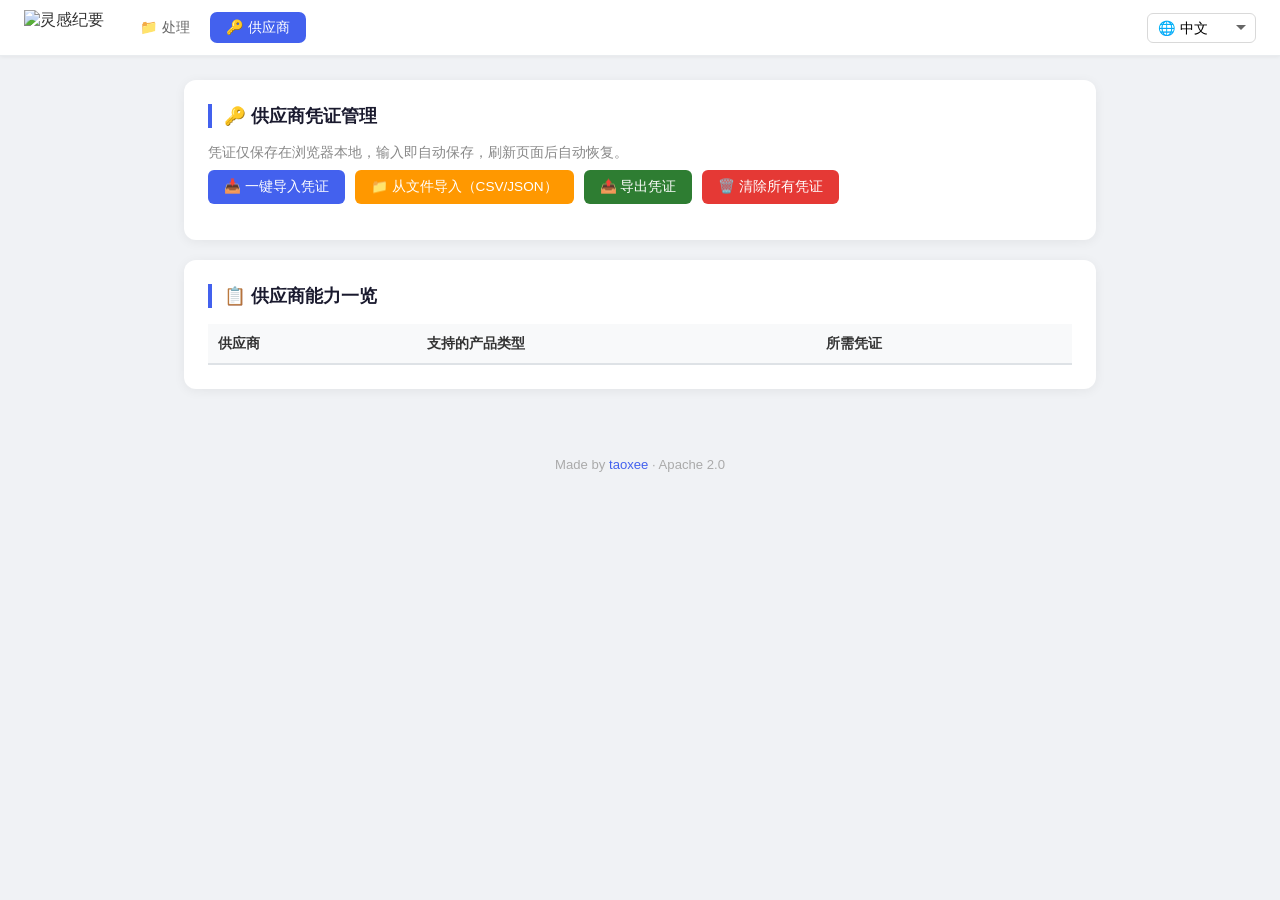
==== static/vendors.html @ c097453c "feat: split into two pages, add shared layer, UX queue improvements - Extract shared.css + shared.js" ====
<!DOCTYPE html>
<html lang="zh-CN">
<head>
<meta charset="UTF-8">
<meta name="viewport" content="width=device-width, initial-scale=1.0">
<title id="page-title">灵感纪要 · VibeMeet2Notes</title>
<link rel="icon" type="image/png" href="/logos/web-tab-logo.png">
<link rel="stylesheet" href="/static/shared.css">
</head>
<body>

<!-- ── Top Nav ── -->
<nav class="topnav">
  <div class="nav-brand">
    <img id="nav-logo-cn" src="/logos/Banner-Logo-CN.png" alt="灵感纪要">
    <img id="nav-logo-en" src="/logos/Banner-Logo-EN.png" alt="VibeMeet2Notes" style="display:none;">
  </div>
  <div class="nav-links">
    <a href="/">📁 <span id="nav-label-process">处理</span></a>
    <a href="/vendors" class="active">🔑 <span id="nav-label-vendors">供应商</span></a>
  </div>
  <div class="nav-lang">
    <select id="lang-select" onchange="switchLanguage(this.value)">
      <option value="zh">🌐 中文</option>
      <option value="en">🌐 English</option>
    </select>
  </div>
</nav>

<!-- ── Save toast ── -->
<div id="save-toast" style="display:none;position:fixed;top:20px;right:20px;background:#2e7d32;color:#fff;padding:8px 16px;border-radius:8px;font-size:0.85rem;z-index:999;transition:opacity 0.3s;">✅ 已自动保存</div>

<div class="container">

  <!-- Vendor Credentials -->
  <div class="card" id="creds-card">
    <h2 id="creds-title-h2">🔑 供应商凭证管理</h2>
    <p id="creds-desc-p" style="font-size:0.85rem;color:#888;margin-bottom:8px;">凭证仅保存在浏览器本地，输入即自动保存，刷新页面后自动恢复。</p>
    <div id="creds-summary" style="font-size:0.85rem;color:#4caf50;margin-bottom:8px;"></div>
    <div style="display:flex;gap:10px;margin-bottom:12px;flex-wrap:wrap;">
      <button id="btn-import" onclick="importKeys()" style="padding:8px 16px;background:#4361ee;color:#fff;border:none;border-radius:6px;font-size:0.85rem;cursor:pointer;">📥 一键导入凭证</button>
      <label id="btn-import-file" style="padding:8px 16px;background:#ff9800;color:#fff;border:none;border-radius:6px;font-size:0.85rem;cursor:pointer;display:inline-block;">📁 从文件导入（CSV/JSON）<input type="file" accept=".json,.csv" onchange="importFromFile(event)" style="display:none;"></label>
      <button id="btn-export" onclick="exportKeys()" style="padding:8px 16px;background:#2e7d32;color:#fff;border:none;border-radius:6px;font-size:0.85rem;cursor:pointer;">📤 导出凭证</button>
      <button id="btn-clear" onclick="clearAllKeys()" style="padding:8px 16px;background:#e53935;color:#fff;border:none;border-radius:6px;font-size:0.85rem;cursor:pointer;">🗑️ 清除所有凭证</button>
    </div>
    <div id="import-status" style="display:none;font-size:0.85rem;margin-bottom:8px;padding:8px 12px;border-radius:6px;"></div>
    <div id="vendor-keys"></div>
  </div>

  <!-- Vendor Capabilities Table -->
  <div class="card">
    <h2 id="vendor-table-title-h2">📋 供应商能力一览</h2>
    <div style="overflow-x:auto;">
      <table id="vendor-table" style="width:100%;border-collapse:collapse;font-size:0.88rem;">
        <thead>
          <tr style="background:#f8f9fa;">
            <th id="th-vendor" style="padding:10px;text-align:left;border-bottom:2px solid #dee2e6;">供应商</th>
            <th id="th-types" style="padding:10px;text-align:left;border-bottom:2px solid #dee2e6;">支持的产品类型</th>
            <th id="th-creds" style="padding:10px;text-align:left;border-bottom:2px solid #dee2e6;">所需凭证</th>
          </tr>
        </thead>
        <tbody></tbody>
      </table>
    </div>
  </div>

</div>

<footer style="text-align:center;padding:24px 0 16px;font-size:0.82rem;color:#aaa;">
  Made by <a href="https://github.com/taoxee" target="_blank" rel="noopener" style="color:#4361ee;text-decoration:none;">taoxee</a> · Apache 2.0
</footer>

<script src="/static/shared.js"></script>
<script>
// ── Vendor-page state ────────────────────────────────────────────────────────

function renderVendorKeys() {
  const container = document.getElementById("vendor-keys");
  const creds = getStoredCreds();
  const optionalText = t("optional");

  // Build DOM nodes instead of raw innerHTML to avoid XSS from stored cred values
  container.textContent = "";
  Object.entries(VENDORS).forEach(([vendor, info]) => {
    const vc = creds[vendor] || {};

    const section = document.createElement("div");
    section.className = "vendor-section";

    // Vendor name row
    const nameRow = document.createElement("div");
    nameRow.className = "vendor-name";
    nameRow.textContent = getVendorDisplayName(vendor) + " ";

    const typeSpan = document.createElement("span");
    typeSpan.style.cssText = "font-size:0.75rem;color:#999;";
    typeSpan.textContent = info.types.map(translateType).join(" / ");
    nameRow.appendChild(typeSpan);

    const dot = document.createElement("span");
    dot.className = "filled-indicator filled-no";
    dot.id = "indicator-" + CSS.escape(vendor);
    nameRow.appendChild(dot);
    section.appendChild(nameRow);

    // Fields
    const fieldsDiv = document.createElement("div");
    fieldsDiv.className = "vendor-fields";
    info.fields.forEach(f => {
      const item = document.createElement("div");
      item.className = "field-item";

      const lbl = document.createElement("label");
      lbl.textContent = translateFieldLabel(f.label);
      if (f.optional) {
        const opt = document.createElement("span");
        opt.className = "optional-tag";
        opt.textContent = optionalText;
        lbl.appendChild(opt);
      }

      const inp = document.createElement("input");
      inp.type = "text";
      if (f.secret !== false) inp.style.cssText = "-webkit-text-security: disc;";
      inp.placeholder = f.placeholder || "";
      inp.value = vc[f.key] || f.default || "";
      inp.addEventListener("input", function() { saveCred(vendor, f.key, this.value); });

      item.appendChild(lbl);
      item.appendChild(inp);
      fieldsDiv.appendChild(item);
    });
    section.appendChild(fieldsDiv);

    // Optional note
    if (info.note) {
      const note = document.createElement("div");
      note.style.cssText = "font-size:0.78rem;color:#e65100;margin-top:6px;";
      note.textContent = "📌 " + translateNote(info.note);
      section.appendChild(note);
    }

    container.appendChild(section);
    updateFilledIndicator(vendor);
  });
}

function renderVendorTable() {
  const tbody = document.querySelector("#vendor-table tbody");
  const optionalText = t("optional");
  tbody.textContent = "";
  Object.entries(VENDORS).forEach(([name, info]) => {
    const tr = document.createElement("tr");
    tr.style.borderBottom = "1px solid #f0f0f0";

    const tdName = document.createElement("td");
    tdName.style.cssText = "padding:10px;font-weight:500;";
    tdName.textContent = getVendorDisplayName(name);

    const tdTypes = document.createElement("td");
    tdTypes.style.padding = "10px";
    info.types.forEach(type => {
      const cls = type === "ASR" ? "badge-asr" : type === "LLM" ? "badge-llm" : type === "TTS" ? "badge-tts" : "badge-other";
      const badge = document.createElement("span");
      badge.className = "vendor-badge " + cls;
      badge.textContent = translateType(type);
      tdTypes.appendChild(badge);
      tdTypes.appendChild(document.createTextNode(" "));
    });

    const tdCreds = document.createElement("td");
    tdCreds.style.cssText = "padding:10px;font-size:0.82rem;color:#666;";
    tdCreds.textContent = info.fields.map(f =>
      translateFieldLabel(f.label) + (f.optional ? optionalText : "")
    ).join(", ");

    tr.appendChild(tdName);
    tr.appendChild(tdTypes);
    tr.appendChild(tdCreds);
    tbody.appendChild(tr);
  });
}

function updateCredsSummary() {
  const ready = Object.keys(VENDORS).filter(v => isVendorReady(v));
  const el = document.getElementById("creds-summary");
  if (!el) return;
  if (ready.length === 0) {
    el.textContent = "";
    const span = document.createElement("span");
    span.style.color = "#e65100";
    span.textContent = t("noCreds");
    el.appendChild(span);
  } else {
    el.textContent = t("configured") + ": " + ready.map(getVendorDisplayName).join(", ");
  }
}

function updateFilledIndicator(vendor) {
  const dot = document.getElementById("indicator-" + CSS.escape(vendor));
  if (dot) {
    const ready = isVendorReady(vendor);
    dot.className = "filled-indicator " + (ready ? "filled-yes" : "filled-no");
    dot.title = ready
      ? (currentLang === "en" ? "Credentials complete" : "凭证已填写完整")
      : (currentLang === "en" ? "Missing required fields" : "还有必填项未填写");
  }
}

// ── Import / Export / Clear ──────────────────────────────────────────────────
function showImportStatus(msg, isError) {
  const el = document.getElementById("import-status");
  el.style.display = "block";
  el.style.background = isError ? "#ffebee" : "#e8f5e9";
  el.style.color = isError ? "#c62828" : "#2e7d32";
  el.textContent = msg;
  setTimeout(() => { el.style.display = "none"; }, 5000);
}

async function importKeys() {
  try {
    const resp = await fetch("/api/import-keys");
    const creds = await resp.json();
    if (!creds || Object.keys(creds).length === 0) {
      showImportStatus(t("noCredsDetected"), true);
      return;
    }
    const existing = getStoredCreds();
    let imported = 0;
    for (const [vendor, fields] of Object.entries(creds)) {
      if (!existing[vendor]) existing[vendor] = {};
      for (const [key, val] of Object.entries(fields)) {
        if (val && val.trim()) { existing[vendor][key] = val.trim(); imported++; }
      }
    }
    localStorage.setItem("vendor_creds", JSON.stringify(existing));
    renderVendorKeys();
    updateCredsSummary();
    const vendorList = Object.keys(creds).join(", ");
    showImportStatus(`${t("importSuccess")} ${Object.keys(creds).length} ${t("vendors")} ${imported} ${t("fields")} (${vendorList})`, false);
  } catch (e) {
    showImportStatus(t("importFailed") + ": " + e.message, true);
  }
}

function importFromFile(event) {
  const file = event.target.files[0];
  if (!file) return;
  const reader = new FileReader();
  reader.onload = function(e) {
    try {
      const text = e.target.result.trim();
      let creds;
      const isCSV = file.name.endsWith(".csv") || (!text.startsWith("{") && text.includes(","));
      creds = isCSV ? parseCSVCreds(text) : JSON.parse(text);
      if (!creds || typeof creds !== "object" || Object.keys(creds).length === 0) {
        showImportStatus(t("noValidCreds"), true);
        return;
      }
      const existing = getStoredCreds();
      let imported = 0;
      for (const [vendor, fields] of Object.entries(creds)) {
        if (typeof fields !== "object") continue;
        if (!existing[vendor]) existing[vendor] = {};
        for (const [key, val] of Object.entries(fields)) {
          if (val && String(val).trim()) { existing[vendor][key] = String(val).trim(); imported++; }
        }
      }
      localStorage.setItem("vendor_creds", JSON.stringify(existing));
      renderVendorKeys();
      updateCredsSummary();
      showImportStatus(`${t("importSuccess")} ${Object.keys(creds).length} ${t("vendors")} ${imported} ${t("fields")}`, false);
    } catch (err) {
      showImportStatus(t("fileParseFailed") + ": " + err.message, true);
    }
  };
  reader.readAsText(file);
  event.target.value = "";
}

function parseCSVCreds(text) {
  const result = {};
  for (const line of text.split("\n")) {
    if (!line.trim() || line.startsWith("供应商")) continue;
    const row = parseCSVRow(line);
    if (row.length < 3) continue;
    const vendor = row[0].trim();
    const keyStr = row[2].trim();
    if (!vendor || !keyStr || !VENDORS[vendor]) continue;
    const labelMap = {};
    VENDORS[vendor].fields.forEach(f => { labelMap[f.label] = f.key; });
    let entries = keyStr.split(/[;；]/);
    if (entries.length === 1 && keyStr.includes(": ") && keyStr.includes(",")) {
      entries = keyStr.split(/',\s*/);
    }
    for (let entry of entries) {
      entry = entry.trim();
      if (!entry) continue;
      const m = entry.match(/^(.+?)\s*[:：]\s*(.*)/);
      if (!m) continue;
      const label = m[1].trim();
      const value = m[2].trim().replace(/^['"]|['"]$/g, "");
      const fieldKey = labelMap[label];
      if (fieldKey && value) {
        if (!result[vendor]) result[vendor] = {};
        result[vendor][fieldKey] = value;
      }
    }
  }
  return result;
}

function parseCSVRow(line) {
  const result = [];
  let current = "";
  let inQuotes = false;
  for (const ch of line) {
    if (ch === '"') { inQuotes = !inQuotes; }
    else if (ch === "," && !inQuotes) { result.push(current); current = ""; }
    else { current += ch; }
  }
  result.push(current);
  return result;
}

function exportKeys() {
  const creds = getStoredCreds();
  if (!creds || Object.keys(creds).length === 0) {
    showImportStatus(t("noCredsExport"), true);
    return;
  }
  const blob = new Blob([JSON.stringify(creds, null, 2)], { type: "application/json" });
  const url = URL.createObjectURL(blob);
  const a = document.createElement("a");
  a.href = url; a.download = "vendor_creds.json"; a.click();
  URL.revokeObjectURL(url);
  showImportStatus(t("exported"), false);
}

function clearAllKeys() {
  if (!confirm(t("confirmClear"))) return;
  localStorage.removeItem("vendor_creds");
  renderVendorKeys();
  updateCredsSummary();
  showImportStatus(t("cleared"), false);
}

// ── Page-specific language hook ──────────────────────────────────────────────
window._applyPageLanguage = function() {
  renderVendorKeys();
  renderVendorTable();
  updateCredsSummary();

  document.getElementById("creds-title-h2").textContent = t("credsTitle");
  document.getElementById("creds-desc-p").textContent = t("credsDesc");
  document.getElementById("btn-import").textContent = t("importBtn");
  document.getElementById("btn-export").textContent = t("exportBtn");
  document.getElementById("btn-clear").textContent = t("clearBtn");

  // Rebuild file import label (has hidden file input child)
  const fileLabel = document.getElementById("btn-import-file");
  fileLabel.textContent = t("importFileBtn");
  const fileInput = document.createElement("input");
  fileInput.type = "file";
  fileInput.accept = ".json,.csv";
  fileInput.style.display = "none";
  fileInput.addEventListener("change", importFromFile);
  fileLabel.appendChild(fileInput);

  document.getElementById("vendor-table-title-h2").textContent = t("vendorTableTitle");
  document.getElementById("th-vendor").textContent = t("vendorCol");
  document.getElementById("th-types").textContent = t("typesCol");
  document.getElementById("th-creds").textContent = t("credsCol");

  const nl = document.getElementById("nav-label-process");
  if (nl) nl.textContent = currentLang === "en" ? "Process" : "处理";
  const nv = document.getElementById("nav-label-vendors");
  if (nv) nv.textContent = currentLang === "en" ? "Vendors" : "供应商";
};

// ── saveCred hook: update indicators + summary ───────────────────────────────
window._onCredSaved = function(vendor) {
  updateFilledIndicator(vendor);
  updateCredsSummary();
};

// ── Init ─────────────────────────────────────────────────────────────────────
async function init() {
  await fetchVendors();
  renderVendorKeys();
  renderVendorTable();
  updateCredsSummary();
  applyLanguage();
}

init();
</script>
</body>
</html>
---- static/shared.css ----
/* ── Reset & base ── */
* { margin: 0; padding: 0; box-sizing: border-box; }
body { font-family: -apple-system, "PingFang SC", "Microsoft YaHei", sans-serif; background: #f0f2f5; color: #333; min-height: 100vh; }

/* ── Top nav ── */
.topnav {
  background: #fff;
  border-bottom: 1px solid #e9ecef;
  padding: 0 24px;
  display: flex;
  align-items: center;
  gap: 0;
  height: 56px;
  position: sticky;
  top: 0;
  z-index: 100;
  box-shadow: 0 1px 4px rgba(0,0,0,0.06);
}
.topnav .nav-brand { display: flex; align-items: center; margin-right: 20px; }
.topnav .nav-brand img { height: 36px; width: auto; object-fit: contain; }
.topnav .nav-links { display: flex; gap: 4px; flex: 1; }
.topnav .nav-links a {
  padding: 6px 16px;
  border-radius: 7px;
  font-size: 0.88rem;
  font-weight: 500;
  color: #666;
  text-decoration: none;
  cursor: pointer;
  transition: background 0.15s, color 0.15s;
}
.topnav .nav-links a:hover { background: #f4f6fb; color: #1a1a2e; }
.topnav .nav-links a.active { background: #4361ee; color: #fff; }
.topnav .nav-lang { margin-left: auto; }
.topnav .nav-lang select {
  padding: 6px 28px 6px 10px;
  border: 1px solid #d9d9d9;
  border-radius: 6px;
  font-size: 0.88rem;
  background: #fff;
  cursor: pointer;
  appearance: none;
  -webkit-appearance: none;
  background-image: url("data:image/svg+xml,%3Csvg xmlns='http://www.w3.org/2000/svg' width='12' height='12' viewBox='0 0 12 12'%3E%3Cpath fill='%23666' d='M6 8L1 3h10z'/%3E%3C/svg%3E");
  background-repeat: no-repeat;
  background-position: right 8px center;
}
.topnav .nav-lang select:hover { border-color: #4361ee; }
.topnav .nav-lang select:focus { outline: none; border-color: #4361ee; box-shadow: 0 0 0 3px rgba(67,97,238,0.15); }

/* ── Page container ── */
.container { max-width: 960px; margin: 0 auto; padding: 24px; }
h1 { text-align: center; margin-bottom: 8px; font-size: 1.8rem; color: #1a1a2e; }
.subtitle { text-align: center; color: #666; margin-bottom: 32px; font-size: 0.95rem; }

/* ── Card ── */
.card { background: #fff; border-radius: 12px; padding: 24px; margin-bottom: 20px; box-shadow: 0 2px 12px rgba(0,0,0,0.06); }
.card h2 { font-size: 1.1rem; margin-bottom: 16px; color: #1a1a2e; border-left: 4px solid #4361ee; padding-left: 12px; }

/* ── Form layout ── */
.form-row { display: flex; gap: 16px; margin-bottom: 16px; flex-wrap: wrap; }
.form-group { flex: 1; min-width: 200px; }
.form-group label { display: block; margin-bottom: 6px; font-size: 0.9rem; font-weight: 500; color: #555; }
.form-group select, .form-group input { width: 100%; padding: 10px 12px; border: 1px solid #d9d9d9; border-radius: 8px; font-size: 0.9rem; transition: border-color 0.2s; }
.form-group select:focus, .form-group input:focus { outline: none; border-color: #4361ee; box-shadow: 0 0 0 3px rgba(67,97,238,0.1); }

/* ── Vendor badges (ASR/LLM/TTS) ── */
.vendor-badge { display: inline-block; padding: 2px 8px; border-radius: 4px; font-size: 0.75rem; margin-left: 4px; }
.badge-asr { background: #e8f5e9; color: #2e7d32; }
.badge-llm { background: #e3f2fd; color: #1565c0; }
.badge-tts { background: #fff3e0; color: #e65100; }
.badge-other { background: #f3e5f5; color: #7b1fa2; }

/* ── Vendor credential form ── */
.vendor-section { border: 1px solid #e9ecef; border-radius: 8px; padding: 16px; margin-bottom: 12px; transition: border-color 0.2s; }
.vendor-section:hover { border-color: #4361ee; }
.vendor-name { font-weight: 600; font-size: 0.95rem; margin-bottom: 10px; display: flex; align-items: center; gap: 8px; }
.vendor-fields { display: flex; gap: 12px; flex-wrap: wrap; }
.vendor-fields .field-item { flex: 1; min-width: 180px; }
.vendor-fields .field-item label { font-size: 0.8rem; color: #777; margin-bottom: 4px; display: block; }
.vendor-fields .field-item input { width: 100%; padding: 8px 10px; border: 1px solid #d9d9d9; border-radius: 6px; font-size: 0.85rem; }
.vendor-fields .field-item input:focus { outline: none; border-color: #4361ee; box-shadow: 0 0 0 2px rgba(67,97,238,0.1); }
.optional-tag { font-size: 0.7rem; color: #aaa; margin-left: 2px; }
.filled-indicator { display: inline-block; width: 8px; height: 8px; border-radius: 50%; margin-left: auto; }
.filled-yes { background: #4caf50; }
.filled-no { background: #e0e0e0; }

/* ── Shared animation ── */
@keyframes spin { to { transform: rotate(360deg); } }
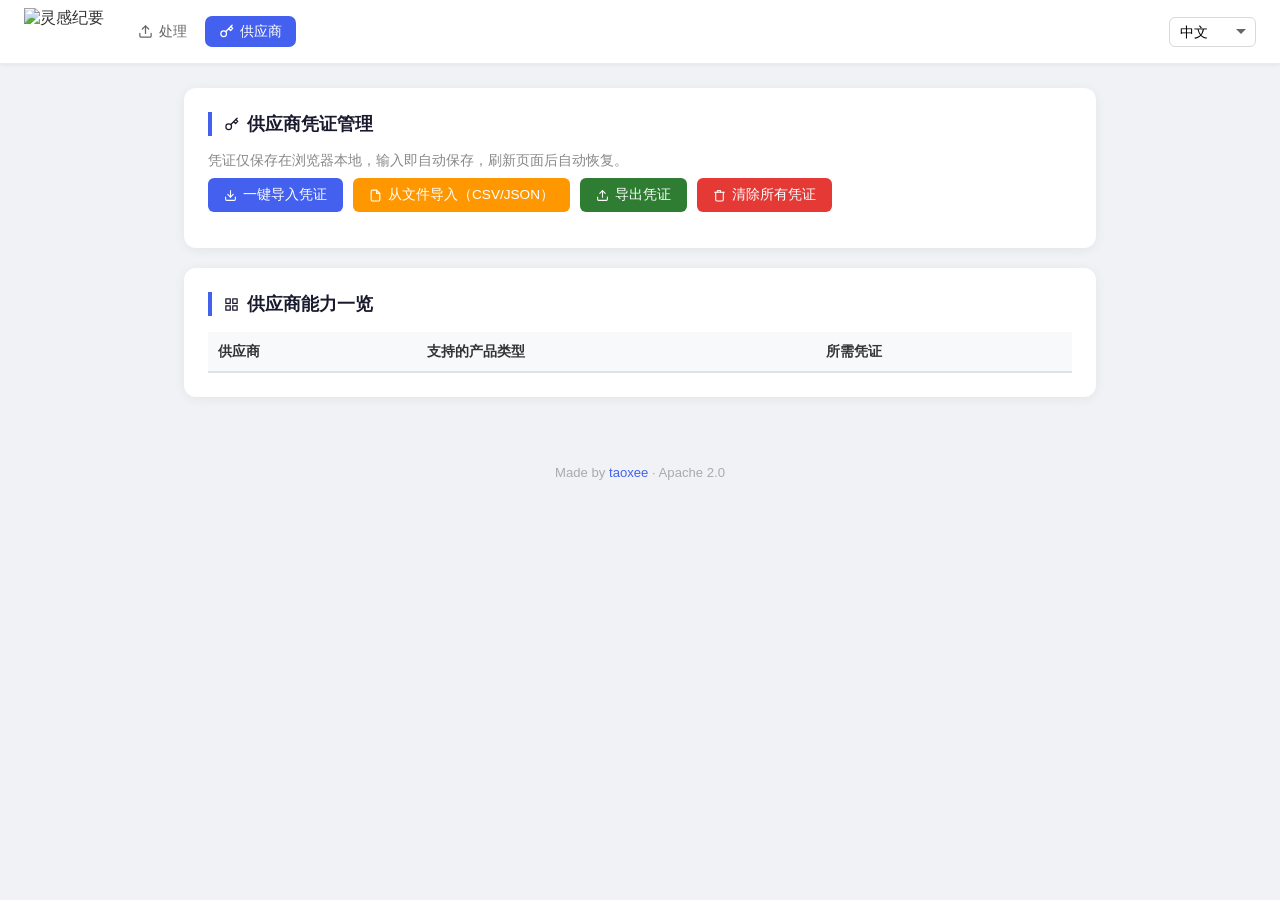
==== commit 0e763531: "feat: replace all emoji with inline SVG icons, add mobile responsive layout - All emoji characters r" ====
--- a/static/vendors.html
+++ b/static/vendors.html
@@ -16,32 +16,32 @@
     <img id="nav-logo-en" src="/logos/Banner-Logo-EN.png" alt="VibeMeet2Notes" style="display:none;">
   </div>
   <div class="nav-links">
-    <a href="/">📁 <span id="nav-label-process">处理</span></a>
-    <a href="/vendors" class="active">🔑 <span id="nav-label-vendors">供应商</span></a>
+    <a href="/"><svg width="15" height="15" viewBox="0 0 24 24" fill="none" stroke="currentColor" stroke-width="2" stroke-linecap="round" stroke-linejoin="round" style="flex-shrink:0"><path d="M21 15v4a2 2 0 0 1-2 2H5a2 2 0 0 1-2-2v-4"/><polyline points="17 8 12 3 7 8"/><line x1="12" y1="3" x2="12" y2="15"/></svg><span id="nav-label-process">处理</span></a>
+    <a href="/vendors" class="active"><svg width="15" height="15" viewBox="0 0 24 24" fill="none" stroke="currentColor" stroke-width="2" stroke-linecap="round" stroke-linejoin="round" style="flex-shrink:0"><circle cx="7.5" cy="15.5" r="4.5"/><path d="m21 2-9.6 9.6"/><path d="m15.5 7.5 3 3L22 7l-3-3"/></svg><span id="nav-label-vendors">供应商</span></a>
   </div>
   <div class="nav-lang">
     <select id="lang-select" onchange="switchLanguage(this.value)">
-      <option value="zh">🌐 中文</option>
-      <option value="en">🌐 English</option>
+      <option value="zh">中文</option>
+      <option value="en">English</option>
     </select>
   </div>
 </nav>
 
 <!-- ── Save toast ── -->
-<div id="save-toast" style="display:none;position:fixed;top:20px;right:20px;background:#2e7d32;color:#fff;padding:8px 16px;border-radius:8px;font-size:0.85rem;z-index:999;transition:opacity 0.3s;">✅ 已自动保存</div>
+<div id="save-toast" style="display:none;position:fixed;top:20px;right:20px;background:#2e7d32;color:#fff;padding:8px 16px;border-radius:8px;font-size:0.85rem;z-index:999;transition:opacity 0.3s;">已自动保存</div>
 
 <div class="container">
 
   <!-- Vendor Credentials -->
   <div class="card" id="creds-card">
-    <h2 id="creds-title-h2">🔑 供应商凭证管理</h2>
+    <h2 id="creds-title-h2"><svg width="15" height="15" viewBox="0 0 24 24" fill="none" stroke="currentColor" stroke-width="2" stroke-linecap="round" stroke-linejoin="round" style="flex-shrink:0"><circle cx="7.5" cy="15.5" r="4.5"/><path d="m21 2-9.6 9.6"/><path d="m15.5 7.5 3 3L22 7l-3-3"/></svg><span id="creds-title-text">供应商凭证管理</span></h2>
     <p id="creds-desc-p" style="font-size:0.85rem;color:#888;margin-bottom:8px;">凭证仅保存在浏览器本地，输入即自动保存，刷新页面后自动恢复。</p>
     <div id="creds-summary" style="font-size:0.85rem;color:#4caf50;margin-bottom:8px;"></div>
     <div style="display:flex;gap:10px;margin-bottom:12px;flex-wrap:wrap;">
-      <button id="btn-import" onclick="importKeys()" style="padding:8px 16px;background:#4361ee;color:#fff;border:none;border-radius:6px;font-size:0.85rem;cursor:pointer;">📥 一键导入凭证</button>
-      <label id="btn-import-file" style="padding:8px 16px;background:#ff9800;color:#fff;border:none;border-radius:6px;font-size:0.85rem;cursor:pointer;display:inline-block;">📁 从文件导入（CSV/JSON）<input type="file" accept=".json,.csv" onchange="importFromFile(event)" style="display:none;"></label>
-      <button id="btn-export" onclick="exportKeys()" style="padding:8px 16px;background:#2e7d32;color:#fff;border:none;border-radius:6px;font-size:0.85rem;cursor:pointer;">📤 导出凭证</button>
-      <button id="btn-clear" onclick="clearAllKeys()" style="padding:8px 16px;background:#e53935;color:#fff;border:none;border-radius:6px;font-size:0.85rem;cursor:pointer;">🗑️ 清除所有凭证</button>
+      <button id="btn-import" onclick="importKeys()" style="padding:8px 16px;background:#4361ee;color:#fff;border:none;border-radius:6px;font-size:0.85rem;cursor:pointer;display:inline-flex;align-items:center;gap:6px;"><svg width="13" height="13" viewBox="0 0 24 24" fill="none" stroke="currentColor" stroke-width="2" stroke-linecap="round" stroke-linejoin="round"><path d="M21 15v4a2 2 0 0 1-2 2H5a2 2 0 0 1-2-2v-4"/><polyline points="7 10 12 15 17 10"/><line x1="12" y1="15" x2="12" y2="3"/></svg><span id="btn-import-text">一键导入凭证</span></button>
+      <label id="btn-import-file" style="padding:8px 16px;background:#ff9800;color:#fff;border:none;border-radius:6px;font-size:0.85rem;cursor:pointer;display:inline-flex;align-items:center;gap:6px;"><svg width="13" height="13" viewBox="0 0 24 24" fill="none" stroke="currentColor" stroke-width="2" stroke-linecap="round" stroke-linejoin="round"><path d="M14 2H6a2 2 0 0 0-2 2v16a2 2 0 0 0 2 2h12a2 2 0 0 0 2-2V8z"/><polyline points="14 2 14 8 20 8"/></svg><span id="btn-import-file-text">从文件导入（CSV/JSON）</span><input type="file" accept=".json,.csv" onchange="importFromFile(event)" style="display:none;"></label>
+      <button id="btn-export" onclick="exportKeys()" style="padding:8px 16px;background:#2e7d32;color:#fff;border:none;border-radius:6px;font-size:0.85rem;cursor:pointer;display:inline-flex;align-items:center;gap:6px;"><svg width="13" height="13" viewBox="0 0 24 24" fill="none" stroke="currentColor" stroke-width="2" stroke-linecap="round" stroke-linejoin="round"><path d="M21 15v4a2 2 0 0 1-2 2H5a2 2 0 0 1-2-2v-4"/><polyline points="17 8 12 3 7 8"/><line x1="12" y1="3" x2="12" y2="15"/></svg><span id="btn-export-text">导出凭证</span></button>
+      <button id="btn-clear" onclick="clearAllKeys()" style="padding:8px 16px;background:#e53935;color:#fff;border:none;border-radius:6px;font-size:0.85rem;cursor:pointer;display:inline-flex;align-items:center;gap:6px;"><svg width="13" height="13" viewBox="0 0 24 24" fill="none" stroke="currentColor" stroke-width="2" stroke-linecap="round" stroke-linejoin="round"><polyline points="3 6 5 6 21 6"/><path d="M19 6v14a2 2 0 0 1-2 2H7a2 2 0 0 1-2-2V6m3 0V4a1 1 0 0 1 1-1h4a1 1 0 0 1 1 1v2"/></svg><span id="btn-clear-text">清除所有凭证</span></button>
     </div>
     <div id="import-status" style="display:none;font-size:0.85rem;margin-bottom:8px;padding:8px 12px;border-radius:6px;"></div>
     <div id="vendor-keys"></div>
@@ -49,7 +49,7 @@
 
   <!-- Vendor Capabilities Table -->
   <div class="card">
-    <h2 id="vendor-table-title-h2">📋 供应商能力一览</h2>
+    <h2 id="vendor-table-title-h2"><svg width="15" height="15" viewBox="0 0 24 24" fill="none" stroke="currentColor" stroke-width="2" stroke-linecap="round" stroke-linejoin="round" style="flex-shrink:0"><rect x="3" y="3" width="7" height="7"/><rect x="14" y="3" width="7" height="7"/><rect x="14" y="14" width="7" height="7"/><rect x="3" y="14" width="7" height="7"/></svg><span id="vendor-table-title-text">供应商能力一览</span></h2>
     <div style="overflow-x:auto;">
       <table id="vendor-table" style="width:100%;border-collapse:collapse;font-size:0.88rem;">
         <thead>
@@ -351,23 +351,14 @@
   renderVendorTable();
   updateCredsSummary();
 
-  document.getElementById("creds-title-h2").textContent = t("credsTitle");
+  document.getElementById("creds-title-text").textContent = t("credsTitle");
   document.getElementById("creds-desc-p").textContent = t("credsDesc");
-  document.getElementById("btn-import").textContent = t("importBtn");
-  document.getElementById("btn-export").textContent = t("exportBtn");
-  document.getElementById("btn-clear").textContent = t("clearBtn");
-
-  // Rebuild file import label (has hidden file input child)
-  const fileLabel = document.getElementById("btn-import-file");
-  fileLabel.textContent = t("importFileBtn");
-  const fileInput = document.createElement("input");
-  fileInput.type = "file";
-  fileInput.accept = ".json,.csv";
-  fileInput.style.display = "none";
-  fileInput.addEventListener("change", importFromFile);
-  fileLabel.appendChild(fileInput);
-
-  document.getElementById("vendor-table-title-h2").textContent = t("vendorTableTitle");
+  document.getElementById("btn-import-text").textContent = t("importBtn");
+  document.getElementById("btn-export-text").textContent = t("exportBtn");
+  document.getElementById("btn-clear-text").textContent = t("clearBtn");
+  document.getElementById("btn-import-file-text").textContent = t("importFileBtn");
+
+  document.getElementById("vendor-table-title-text").textContent = t("vendorTableTitle");
   document.getElementById("th-vendor").textContent = t("vendorCol");
   document.getElementById("th-types").textContent = t("typesCol");
   document.getElementById("th-creds").textContent = t("credsCol");
--- a/static/shared.css
+++ b/static/shared.css
@@ -10,23 +10,26 @@
   display: flex;
   align-items: center;
   gap: 0;
-  height: 56px;
+  height: 64px;
   position: sticky;
   top: 0;
   z-index: 100;
   box-shadow: 0 1px 4px rgba(0,0,0,0.06);
 }
 .topnav .nav-brand { display: flex; align-items: center; margin-right: 20px; }
-.topnav .nav-brand img { height: 36px; width: auto; object-fit: contain; }
+.topnav .nav-brand img { height: 48px; width: auto; object-fit: contain; }
 .topnav .nav-links { display: flex; gap: 4px; flex: 1; }
 .topnav .nav-links a {
-  padding: 6px 16px;
+  padding: 6px 14px;
   border-radius: 7px;
   font-size: 0.88rem;
   font-weight: 500;
   color: #666;
   text-decoration: none;
   cursor: pointer;
+  display: inline-flex;
+  align-items: center;
+  gap: 6px;
   transition: background 0.15s, color 0.15s;
 }
 .topnav .nav-links a:hover { background: #f4f6fb; color: #1a1a2e; }
@@ -55,7 +58,7 @@
 
 /* ── Card ── */
 .card { background: #fff; border-radius: 12px; padding: 24px; margin-bottom: 20px; box-shadow: 0 2px 12px rgba(0,0,0,0.06); }
-.card h2 { font-size: 1.1rem; margin-bottom: 16px; color: #1a1a2e; border-left: 4px solid #4361ee; padding-left: 12px; }
+.card h2 { font-size: 1.1rem; margin-bottom: 16px; color: #1a1a2e; border-left: 4px solid #4361ee; padding-left: 12px; display: flex; align-items: center; gap: 8px; }
 
 /* ── Form layout ── */
 .form-row { display: flex; gap: 16px; margin-bottom: 16px; flex-wrap: wrap; }
@@ -87,3 +90,19 @@
 
 /* ── Shared animation ── */
 @keyframes spin { to { transform: rotate(360deg); } }
+
+/* ── Mobile ── */
+@media (max-width: 600px) {
+  .topnav { padding: 0 12px; height: 56px; gap: 8px; }
+  .topnav .nav-brand img { height: 36px; }
+  .topnav .nav-brand { margin-right: 8px; }
+  .topnav .nav-links a { padding: 5px 10px; font-size: 0.82rem; gap: 4px; }
+  .topnav .nav-links a span { display: none; }
+  .topnav .nav-links a svg { width: 18px; height: 18px; }
+  .topnav .nav-lang select { font-size: 0.82rem; padding: 5px 22px 5px 8px; }
+  .container { padding: 12px; }
+  .card { padding: 16px; }
+  .card h2 { font-size: 1rem; }
+  .form-row { flex-direction: column; gap: 10px; }
+  .form-group { min-width: unset; }
+}
